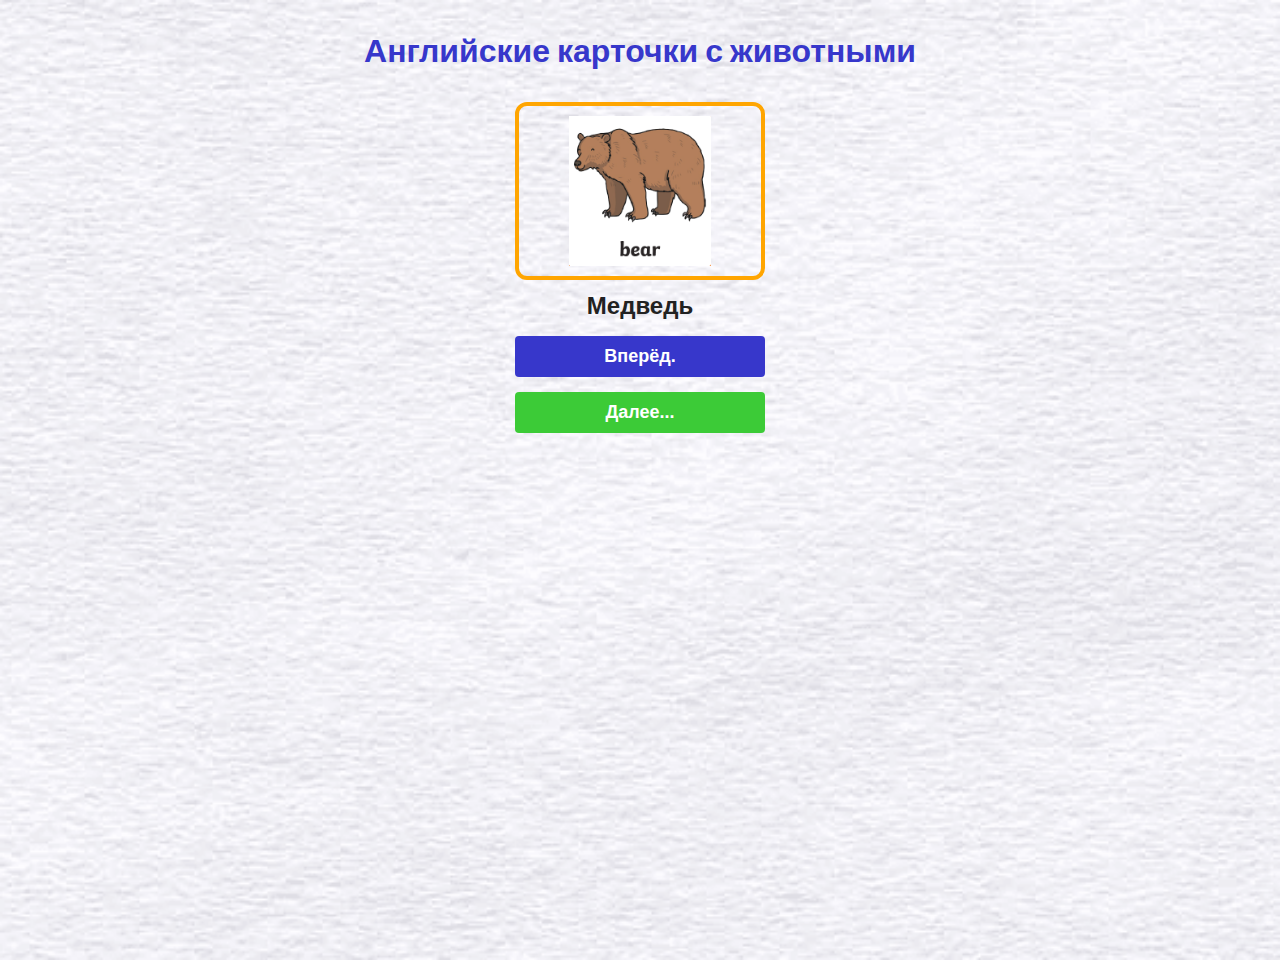
==== index.html @ 319fedf5 "add project" ====
<!DOCTYPE html>
<html lang="en">
  <head>
    <meta charset="UTF-8" />
    <meta name="viewport" content="width=device-width, initial-scale=1.0" />
    <link rel="shortcut icon" href="./imges/favicon/result3.png" type="image/x-icon">
    <title>Карточка слов</title>
    <link rel="stylesheet" href="./css/style.css" />
  </head>
  <body>
    <div class="container">
      <h1>Английские карточки с животными</h1>
      <div class="box">
        <img src="./imges/img/1.png" alt="Медведь" />
        <b>Медведь</b>
      </div>

      <div class="box hidden">
        <img src="./imges/img/2.png" alt="Птица" />
        <b>Птица</b>
      </div>

      <div class="box hidden">
        <img src="./imges/img/3.png" alt="Бабочка" />
        <b>Бабочка</b>
      </div>
      <div class="box hidden">
        <img src="./imges/img/4.png" alt="Кот" />
        <b>Кот</b>
      </div>
      <div class="box hidden">
        <img src="./imges/img/5.png" alt="Курица" />
        <b>Курица</b>
      </div>
      <div class="box hidden">
        <img src="./imges/img/6.png" alt="Корова" />
        <b>Корова</b>
      </div>
      <div class="box hidden">
        <img src="./imges/img/7.png" alt="Олень" />
        <b>Олень</b>
        <span></span>
      </div>
      <div class="box hidden">
        <img src="./imges/img/8.png" alt="Собака" />
        <b>Собака</b>
      </div>
      <div class="box hidden">
        <img src="./imges/img/9.png" alt="Утка" />
        <b>Утка</b>
      </div>
      <div class="box hidden">
        <img src="./imges/img/10.1.png" alt="Слон" />
        <b>Слон</b>
      </div>
      <div class="box hidden">
        <img src="./imges/img/11.1.png" alt="Рыба" />
        <b>Рыба</b>
      </div>
      <div class="box hidden">
        <img src="./imges/img/12.1.png" alt="Лошадь" />
        <b>Лошадь</b>
      </div>
      <div class="box hidden">
        <img src="./imges/img/13.1.png" alt="Лев" />
        <b>Лев</b>
      </div>
      <div class="box hidden">
        <img src="./imges/img/14.1.png" alt="Обезьяна" />
        <b>Обезьяна</b>
      </div>
      <div class="box hidden">
        <img src="./imges/img/15.1.png" alt="Свинья" />
        <b>Свинья</b>
      </div>
      <div class="box hidden">
        <img src="./imges/img/16.1.png" alt="Кролик" />
        <b>Кролик</b>
      </div>
      <div class="box hidden">
        <img src="./imges/img/17.1.png" alt="Овца" />
        <b>Овца</b>
      </div>
      <div class="box hidden">
        <img src="./imges/img/18.1.png" alt="Тигр" />
        <b>Тигр</b>
      </div>
      <button class="btn-nov">Вперёд.</button>
      <a href="./pade_2.html">
      <button  class="btn-pade_2">Далее...</button>
    </a>
    
    </div>
    <script src="./js/script.js"></script>
  </body>
</html>
---- css/style.css ----
@import url('base.css');
/*@import url('reset.css')*/
@import url('https://fonts.googleapis.com/css2?family=DM+Sans:opsz,wght@9..40,400;9..40,500;9..40,700&family=Poppins:wght@400;500;700&display=swap');
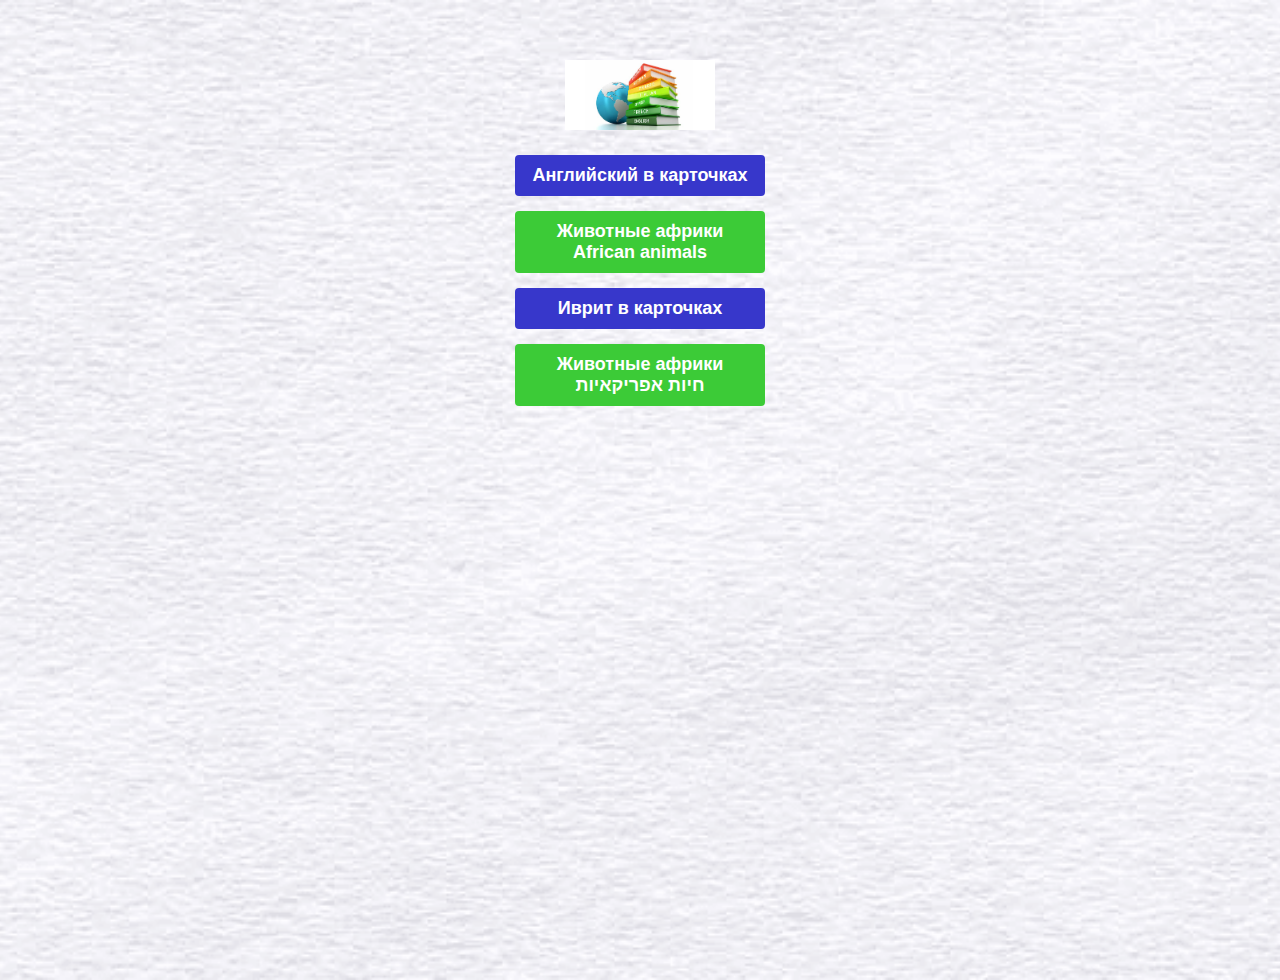
==== commit ce45351a: "Add 12.08.23" ====
--- a/index.html
+++ b/index.html
@@ -1,96 +1,34 @@
 <!DOCTYPE html>
 <html lang="en">
-  <head>
-    <meta charset="UTF-8" />
-    <meta name="viewport" content="width=device-width, initial-scale=1.0" />
-    <link rel="shortcut icon" href="./imges/favicon/result3.png" type="image/x-icon">
-    <title>Карточка слов</title>
+<head>
+  <meta charset="UTF-8">
+  <meta name="viewport" content="width=device-width, initial-scale=1.0">
+  <link rel="shortcut icon" href="./imges/favicon/result3.png" type="image/x-icon">
+    <title>Карточки слов</title>
     <link rel="stylesheet" href="./css/style.css" />
-  </head>
-  <body>
-    <div class="container">
-      <h1>Английские карточки с животными</h1>
-      <div class="box">
-        <img src="./imges/img/1.png" alt="Медведь" />
-        <b>Медведь</b>
-      </div>
+</head>
+<body>
+  <div class="container">
+  <section class="hom">
+    <div class="header-top">
+      <img src="./imges/img/logo/learn-lang.jpg" alt="" class="hom-top-logo" />
+    </div>
+  
+    <button class="btn-nov">Английский в карточках</button>
+  
+  <a href="./english/english.html">
+    <button  class="btn-pade_2">Животные африки<br>African animals</button>
+  </a>
 
-      <div class="box hidden">
-        <img src="./imges/img/2.png" alt="Птица" />
-        <b>Птица</b>
-      </div>
+ 
+    <button class="btn-nov">Иврит в карточках</button>
+ 
 
-      <div class="box hidden">
-        <img src="./imges/img/3.png" alt="Бабочка" />
-        <b>Бабочка</b>
-      </div>
-      <div class="box hidden">
-        <img src="./imges/img/4.png" alt="Кот" />
-        <b>Кот</b>
-      </div>
-      <div class="box hidden">
-        <img src="./imges/img/5.png" alt="Курица" />
-        <b>Курица</b>
-      </div>
-      <div class="box hidden">
-        <img src="./imges/img/6.png" alt="Корова" />
-        <b>Корова</b>
-      </div>
-      <div class="box hidden">
-        <img src="./imges/img/7.png" alt="Олень" />
-        <b>Олень</b>
-        <span></span>
-      </div>
-      <div class="box hidden">
-        <img src="./imges/img/8.png" alt="Собака" />
-        <b>Собака</b>
-      </div>
-      <div class="box hidden">
-        <img src="./imges/img/9.png" alt="Утка" />
-        <b>Утка</b>
-      </div>
-      <div class="box hidden">
-        <img src="./imges/img/10.1.png" alt="Слон" />
-        <b>Слон</b>
-      </div>
-      <div class="box hidden">
-        <img src="./imges/img/11.1.png" alt="Рыба" />
-        <b>Рыба</b>
-      </div>
-      <div class="box hidden">
-        <img src="./imges/img/12.1.png" alt="Лошадь" />
-        <b>Лошадь</b>
-      </div>
-      <div class="box hidden">
-        <img src="./imges/img/13.1.png" alt="Лев" />
-        <b>Лев</b>
-      </div>
-      <div class="box hidden">
-        <img src="./imges/img/14.1.png" alt="Обезьяна" />
-        <b>Обезьяна</b>
-      </div>
-      <div class="box hidden">
-        <img src="./imges/img/15.1.png" alt="Свинья" />
-        <b>Свинья</b>
-      </div>
-      <div class="box hidden">
-        <img src="./imges/img/16.1.png" alt="Кролик" />
-        <b>Кролик</b>
-      </div>
-      <div class="box hidden">
-        <img src="./imges/img/17.1.png" alt="Овца" />
-        <b>Овца</b>
-      </div>
-      <div class="box hidden">
-        <img src="./imges/img/18.1.png" alt="Тигр" />
-        <b>Тигр</b>
-      </div>
-      <button class="btn-nov">Вперёд.</button>
-      <a href="./pade_2.html">
-      <button  class="btn-pade_2">Далее...</button>
-    </a>
-    
-    </div>
-    <script src="./js/script.js"></script>
-  </body>
-</html>
+  <a href="./ivrit/ivrit.html">
+    <button  class="btn-pade_2">Животные африки<br>חיות אפריקאיות</button>
+  </a>
+</section>
+</div>
+  <script src="./js/script.js"></script>
+</body>
+</html>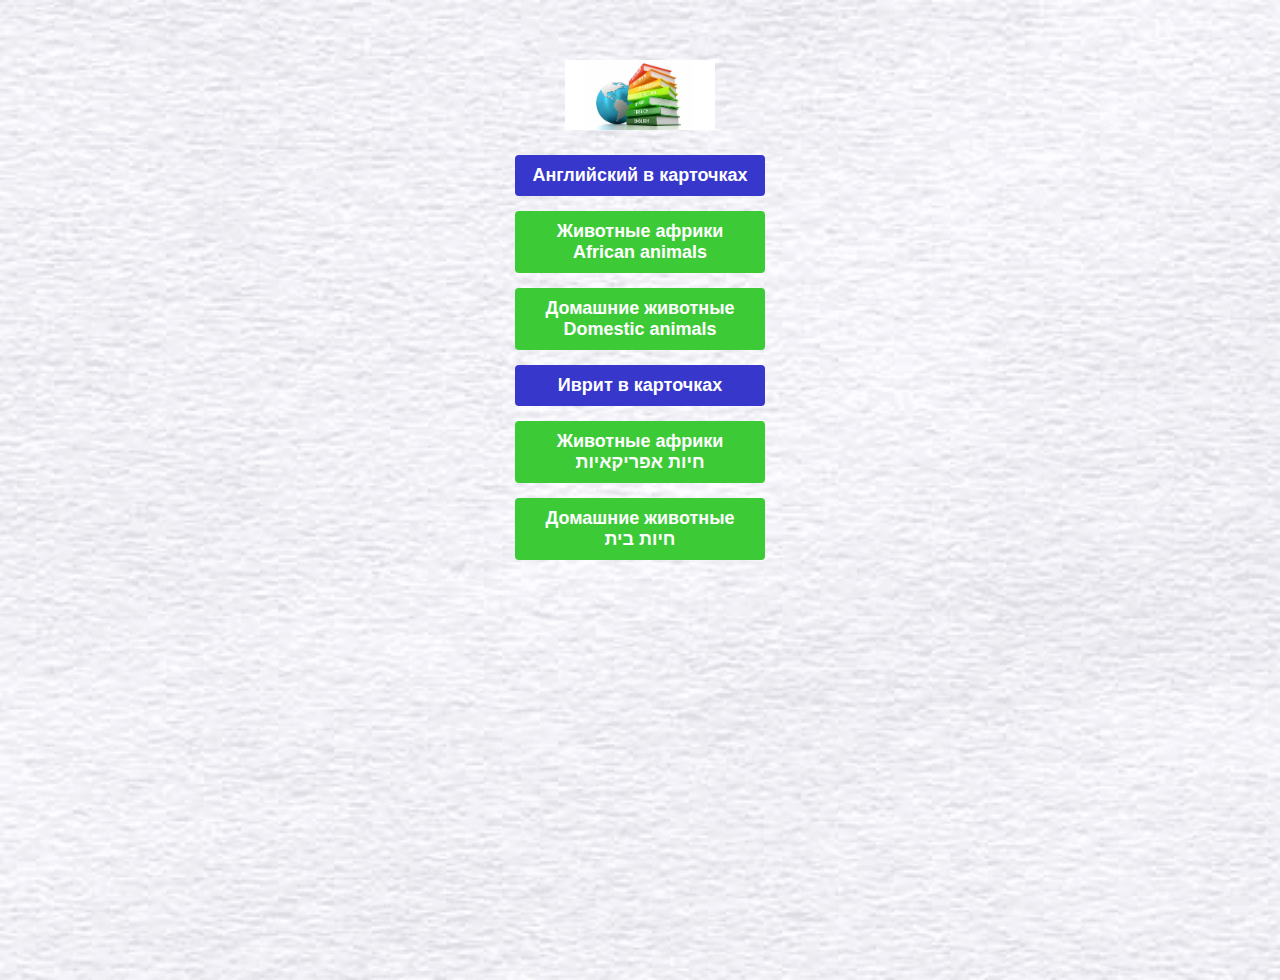
==== commit 6d90f603: "23.00 12.08.23" ====
--- a/index.html
+++ b/index.html
@@ -19,7 +19,9 @@
   <a href="./english/english.html">
     <button  class="btn-pade_2">Животные африки<br>African animals</button>
   </a>
-
+  <a href="./english/english_2.html">
+    <button  class="btn-pade_2">Домашние животные<br>Domestic animals</button>
+  </a>
  
     <button class="btn-nov">Иврит в карточках</button>
  
@@ -27,6 +29,10 @@
   <a href="./ivrit/ivrit.html">
     <button  class="btn-pade_2">Животные африки<br>חיות אפריקאיות</button>
   </a>
+
+  <a href="./ivrit/ivrit_2.html">
+    <button  class="btn-pade_2">Домашние животные<br>חיות בית</button>
+  </a>
 </section>
 </div>
   <script src="./js/script.js"></script>
